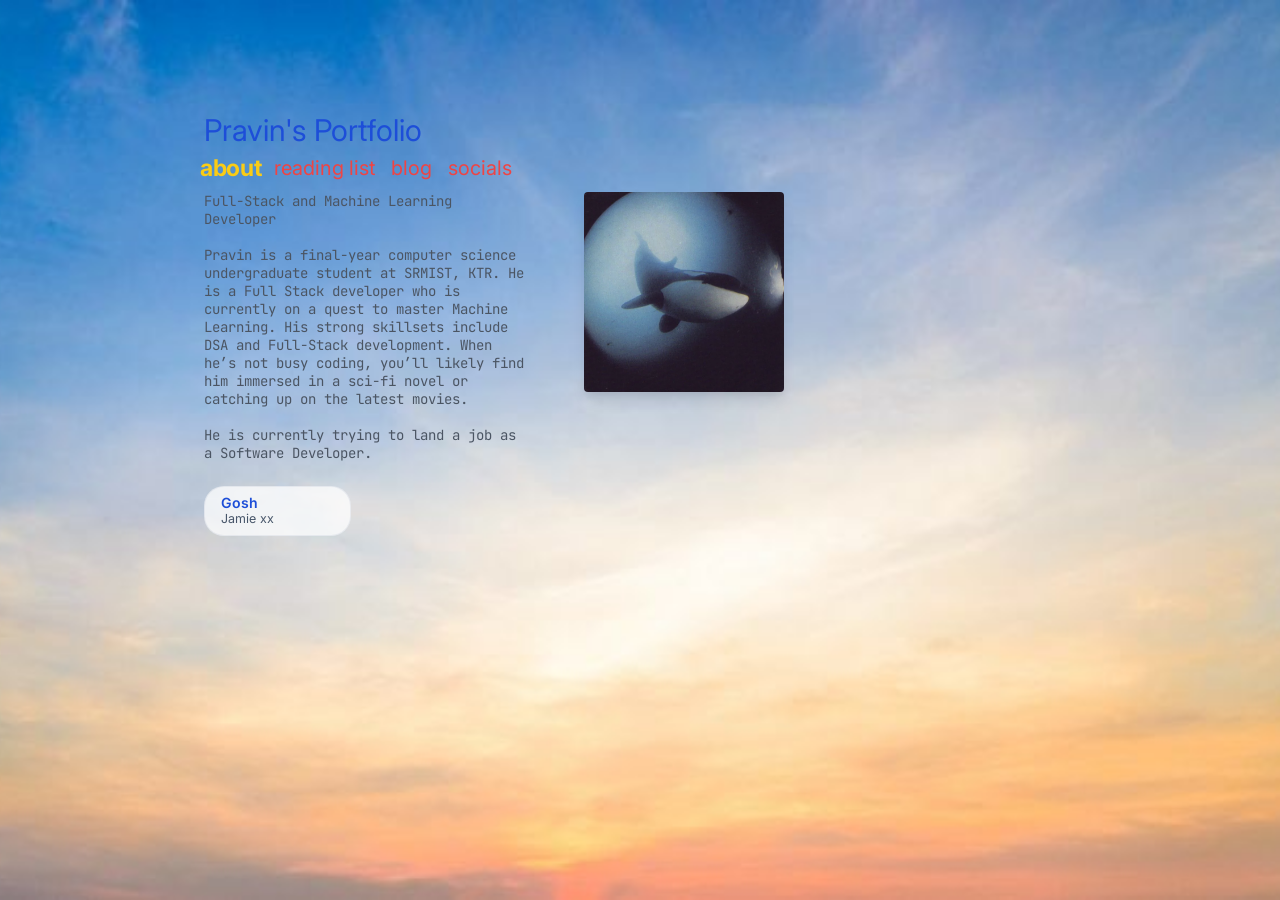
==== index.html @ 85bcf7b5 "inital commit" ====
<!DOCTYPE html>
<html lang="en">
<head>
    <meta charset="UTF-8">
    <meta name="viewport" content="width=device-width, initial-scale=1.0">
    <title>Pravin's Portfolio</title>
    <link rel="icon" type="image/png" href="assets/favicon.png">
    <link rel="stylesheet" href="style.css">
    <link rel="preconnect" href="https://fonts.googleapis.com">
    <link rel="preconnect" href="https://fonts.gstatic.com" crossorigin>
    <link href="https://fonts.googleapis.com/css2?family=Inter:wght@300;400;600;700&family=JetBrains+Mono:wght@400;500&display=swap" rel="stylesheet">
</head>
<body>
    <div class="layout-wrapper">
        <div class="layout-container">
            <!-- Header Section -->
            <header class="header">
                <div class="header-top">
                    <h1>Pravin's Portfolio</h1>
                    <button id="theme-toggle" class="theme-switcher" type="button" aria-label="Toggle day/night theme">
                        <span class="theme-icon">☀️</span>
                        <span class="theme-label">Day mode</span>
                    </button>
                    <div class="mobile-menu-btn">
                        <svg stroke="currentColor" fill="currentColor" stroke-width="0" viewBox="0 0 24 24" height="1em" width="1em" xmlns="http://www.w3.org/2000/svg"><g><path d="M20.437,19.937c0.276,0 0.5,0.224 0.5,0.5c0,0.276 -0.224,0.5 -0.5,0.5l-16.874,0.002c-0.276,-0 -0.5,-0.224 -0.5,-0.5c-0,-0.276 0.224,-0.5 0.5,-0.5l16.874,-0.002Z"></path><path d="M20.437,11.5c0.276,-0 0.5,0.224 0.5,0.5c0,0.276 -0.224,0.5 -0.5,0.5l-10,0.001c-0.276,-0 -0.5,-0.224 -0.5,-0.5c-0,-0.276 0.224,-0.5 0.5,-0.5l10,-0.001Z"></path><path d="M20.437,3.062c0.276,-0 0.5,0.224 0.5,0.5c0,0.276 -0.224,0.5 -0.5,0.5l-16.874,0.001c-0.276,-0 -0.5,-0.224 -0.5,-0.5c-0,-0.276 0.224,-0.5 0.5,-0.5l16.874,-0.001Z"></path></g></svg>
                    </div>
                </div>
                
                <nav class="nav-links">
                    <section class="nav-item nav-about"><a href="index.html"><button>about</button></a></section>
                    <section class="nav-item nav-reading"><a href="reading.html"><button>reading list</button></a></section>
                    <section class="nav-item nav-blog"><a href="blog.html"><button>blog</button></a></section>
                    <section class="nav-item nav-socials"><a href="socials.html"><button>socials</button></a></section>
                </nav>
            </header>

            <!-- Bio Section -->
            <section id="about" class="bio-section">
                <div class="bio-content">
                    <p>
                        Full-Stack and Machine Learning Developer<br><br>
                        Pravin is a final-year computer science undergraduate student at SRMIST, KTR. He is a Full Stack developer who is currently on a quest to master Machine Learning. His strong skillsets include DSA and Full-Stack development. When he’s not busy coding, you’ll likely find him immersed in a sci-fi novel or catching up on the latest movies.<br><br>
                        He is currently trying to land a job as a Software Developer.
                    </p>
                    
                    <div id="lastfm-widget" class="lastfm-widget">
                        <div class="lastfm-collapsed">
                            <span id="song-title" class="title">Loading...</span>
                            <span id="song-artist-collapsed" class="artist">...</span>
                        </div>
                        <div class="lastfm-expanded">
                            <img id="song-art" src="https://via.placeholder.com/64" alt="Album Art">
                            <div class="lastfm-details">
                                <span id="song-title-expanded" class="title">Loading...</span>
                                <span id="song-artist" class="artist">...</span>
                                <span id="song-album" class="album">...</span>
                            </div>
                        </div>
                    </div>
                </div>
                <div class="bio-image-wrapper">
                    <!-- Updated profile picture -->
                    <img src="assets/Haida.webp" alt="Profile Picture" class="bio-image shadow-lg">
                </div>
            </section>
            </main>
        </div>
    </div>

    <script src="script.js"></script>
</body>
</html>
---- style.css ----
:root {
    --bg-slate-200: #e2e8f0;
    --text-blue-700: #1d4ed8;
    --text-yellow-400: #facc15;
    --text-red-500: #ef4444;
    --text-slate-600: #475569;
    --text-gray-600: #4b5563;
    --title-color: #1d4ed8;
    --nav-color: #ef4444;
    --body-text-color: #4b5563;
    --secondary-text-color: #475569;

    --hover-purple-700: #7e22ce;
    --text-orange-400: #fb923c;
    --hover-orange-700: #c2410c;
    --text-blue-600: #2563eb;
    --hover-blue-800: #1e40af;

    /* Theme-specific */
    --sky-image: url('assets/sky-day.png');
    --sky-fallback: #bae6fd;
    --header-color: #1d4ed8;
    --card-bg: rgba(255, 255, 255, 0.75);
    --card-border: rgba(148, 163, 184, 0.15);
    --card-hover-bg: rgba(255, 255, 255, 0.95);
    --divider-color: #cbd5e1;
    --heading-color: #1e293b;
    --theme-toggle-bg: rgba(255, 255, 255, 0.85);
    --theme-toggle-border: rgba(30, 41, 59, 0.14);
    --theme-toggle-color: #1e293b;
    --menu-icon-color: #15803d;
    --surface-bg: var(--card-bg);
    --surface-border: var(--card-border);
    --surface-hover: var(--card-hover-bg);
    --link-color: var(--text-blue-600);
    --link-hover-color: var(--hover-blue-800);
    --button-text-color: var(--text-red-500);
    --button-hover-color: var(--text-slate-600);
}

[data-theme="night"] {
    --sky-image: url('assets/sky-night.png');
    --sky-fallback: #0f172a;

    /* Text Colors */
    --text-blue-700: #60a5fa;
    --text-yellow-400: #fde047;
    --text-red-500: #f87171;
    --text-slate-600: #94a3b8;
    --text-gray-600: #e2e8f0;
    --heading-color: #f8fafc;

    /* Cards & Containers */
    --card-bg: rgba(15, 23, 42, 0.7);
    --card-border: rgba(255, 255, 255, 0.12);
    --card-hover-bg: rgba(30, 41, 59, 0.85);
    --divider-color: rgba(255, 255, 255, 0.15);

    /* Hovers & Accents */
    --hover-purple-700: #c084fc;
    --text-orange-400: #fb923c;
    --hover-orange-700: #f97316;
    --text-blue-600: #38bdf8;
    --hover-blue-800: #7dd3fc;

    --header-color: #60a5fa;
    --theme-toggle-bg: rgba(15, 23, 42, 0.45);
    --theme-toggle-border: rgba(255, 255, 255, 0.18);
    --theme-toggle-color: #f8fafc;
    --menu-icon-color: #86efac;
    --surface-bg: var(--card-bg);
    --surface-border: var(--card-border);
    --surface-hover: var(--card-hover-bg);
    --link-color: var(--text-blue-600);
    --link-hover-color: var(--hover-blue-800);
    --button-text-color: var(--text-red-500);
    --button-hover-color: var(--text-slate-600);
}

[data-background-theme="sunrise"] {
    --text-blue-700: #1d4ed8;
    --text-yellow-400: #facc15;
    --text-red-500: #ef4444;
    --text-slate-600: #475569;
    --text-gray-600: #4b5563;
    --heading-color: #1e293b;
    --card-bg: rgba(255, 255, 255, 0.75);
    --card-border: rgba(148, 163, 184, 0.15);
    --card-hover-bg: rgba(255, 255, 255, 0.95);
    --divider-color: #cbd5e1;
    --header-color: #1d4ed8;
    --theme-toggle-bg: rgba(255, 255, 255, 0.85);
    --theme-toggle-border: rgba(30, 41, 59, 0.14);
    --theme-toggle-color: #1e293b;
    --menu-icon-color: #15803d;
    --surface-bg: var(--card-bg);
    --surface-border: var(--card-border);
    --surface-hover: var(--card-hover-bg);
    --link-color: #2563eb;
    --link-hover-color: #1e40af;
    --button-text-color: var(--text-red-500);
    --button-hover-color: #475569;
}

[data-background-theme="sunset"] {
    --text-blue-700: #f8fafc;
    --text-yellow-400: #fde047;
    --text-red-500: #fb7185;
    --text-slate-600: #cbd5e1;
    --text-gray-600: #e2e8f0;
    --heading-color: #ffffff;
    --card-bg: rgba(15, 23, 42, 0.82);
    --card-border: rgba(248, 250, 252, 0.2);
    --card-hover-bg: rgba(30, 41, 59, 0.95);
    --divider-color: rgba(248, 250, 252, 0.24);
    --header-color: #fff7cd;
    --theme-toggle-bg: rgba(15, 23, 42, 0.75);
    --theme-toggle-border: rgba(248, 250, 252, 0.20);
    --theme-toggle-color: #f8fafc;
    --menu-icon-color: #facc15;
    --surface-bg: var(--card-bg);
    --surface-border: var(--card-border);
    --surface-hover: var(--card-hover-bg);
    --link-color: #f8fafc;
    --link-hover-color: #fde047;
    --button-text-color: #f8fafc;
    --button-hover-color: #f59e0b;
}

[data-background-theme="night"] {
    --text-blue-700: #60a5fa;
    --text-yellow-400: #fde047;
    --text-red-500: #f87171;
    --text-slate-600: #94a3b8;
    --text-gray-600: #e2e8f0;
    --heading-color: #f8fafc;
    --card-bg: rgba(15, 23, 42, 0.7);
    --card-border: rgba(255, 255, 255, 0.12);
    --card-hover-bg: rgba(30, 41, 59, 0.85);
    --divider-color: rgba(255, 255, 255, 0.15);
    --header-color: #60a5fa;
    --theme-toggle-bg: rgba(15, 23, 42, 0.45);
    --theme-toggle-border: rgba(255, 255, 255, 0.18);
    --theme-toggle-color: #f8fafc;
    --menu-icon-color: #86efac;
    --surface-bg: var(--card-bg);
    --surface-border: var(--card-border);
    --surface-hover: var(--card-hover-bg);
    --link-color: #38bdf8;
    --link-hover-color: #7dd3fc;
    --button-text-color: var(--text-red-500);
    --button-hover-color: #f8fafc;
}

* {
    box-sizing: border-box;
    margin: 0;
    padding: 0;
    scroll-behavior: smooth;
}

body {
    font-family: 'Inter', sans-serif;
    background-image: var(--sky-image);
    background-size: cover;
    background-position: center;
    background-attachment: fixed;
    background-repeat: no-repeat;
    background-color: var(--sky-fallback);
    color: var(--body-text-color);
    min-height: 100vh;
    transition: background-color 0.5s ease, color 0.3s ease;
}

.layout-wrapper {
    width: 100%;
    min-height: 100vh;
}

.layout-container {
    width: 100%;
    max-width: 1000px;
    margin: 0 auto;
    height: 100%;
    position: relative;
    padding-top: 7rem;
    padding-left: 2rem;
    padding-right: 2rem;
}

@media (min-width: 1024px) {
    .layout-container {
        padding-left: 4rem;
        padding-right: 4rem;
    }
}

/* Header */
.header-top {
    display: flex;
    flex-wrap: wrap;
    justify-content: space-between;
    align-items: center;
    gap: 0.75rem;
    margin-bottom: 0.5rem;
}

.header-top h1 {
    color: var(--title-color);
    font-size: 1.875rem;
    /* text-3xl */
    line-height: 2.25rem;
    font-weight: 400;
    /* Assuming light/regular weight based on typical Tailwind defaults */
}

.mobile-menu-btn {
    display: block;
    color: var(--menu-icon-color);
    font-size: 1.875rem;
    cursor: pointer;
}

.theme-switcher {
    display: none;
    align-items: center;
    gap: 0.5rem;
    border: 1px solid var(--theme-toggle-border);
    background: var(--theme-toggle-bg);
    color: var(--theme-toggle-color);
    font-family: inherit;
    font-size: 0.9rem;
    padding: 0.55rem 0.85rem;
    border-radius: 9999px;
    cursor: pointer;
    transition: background-color 0.25s ease, color 0.25s ease, transform 0.2s ease;
}

.theme-switcher.visible {
    display: inline-flex;
}

.theme-switcher:hover {
    transform: translateY(-1px);
}

.theme-switcher .theme-icon {
    display: inline-flex;
    align-items: center;
    justify-content: center;
    width: 1.3rem;
    height: 1.3rem;
    font-size: 0.95rem;
}

@media (min-width: 1024px) {
    .mobile-menu-btn {
        display: none;
    }
}

/* Navigation */
.nav-links {
    display: none;
    /* hidden on mobile */
    margin-bottom: 1rem;
    flex-direction: column;
    gap: 0.5rem;
    padding-top: 1rem;
}

.nav-links.active {
    display: flex;
}

@media (min-width: 1024px) {
    .nav-links {
        display: flex;
        flex-direction: row;
        gap: 1rem;
        /* space-x-4 */
        padding-top: 0;
        margin-bottom: 0.25rem;
    }
}

.nav-item button {
    background: none;
    border: none;
    font-size: 1.25rem;
    cursor: pointer;
    transition: transform 0.25s ease, color 0.25s ease, font-weight 0.25s ease;
    font-family: inherit;
    color: var(--nav-color);
}

.nav-item.active button,
.nav-item button[aria-current="page"] {
    color: var(--text-yellow-400);
    font-weight: 700;
    transform: scale(1.15);
}

.nav-item button:hover {
    color: var(--button-hover-color);
}

/* Bio Section */
.bio-section {
    display: flex;
    flex-direction: column;
    margin-top: 0.75rem;
}

@media (min-width: 1024px) {
    .bio-section {
        flex-direction: row;
        align-items: flex-start;
        gap: 1.25rem;
        /* space-x-5 */
    }
}

.bio-content {
    width: 100%;
    color: var(--body-text-color);
    font-size: 0.875rem;
    /* text-sm */
    font-family: 'JetBrains Mono', monospace;
    display: flex;
    flex-direction: column;
    justify-content: flex-start;
}

@media (min-width: 1024px) {
    .bio-content {
        width: 20rem;
        /* w-80 */
        min-height: 20rem;
        /* h-80 */
    }
}

.bio-image-wrapper {
    display: none;
    /* Hidden on mobile */
    justify-content: center;
    align-items: center;
    padding-left: 2.5rem;
    padding-right: 2.5rem;
    margin-top: 1.25rem;
}

@media (min-width: 1024px) {
    .bio-image-wrapper {
        display: flex;
        /* Show on desktop */
        margin-top: 0;
    }
}

.bio-image {
    width: 200px;
    height: 200px;
    object-fit: cover;
    box-shadow: 0 10px 15px -3px rgba(0, 0, 0, 0.1), 0 4px 6px -2px rgba(0, 0, 0, 0.05);
    /* shadow-lg */
    border-radius: 4px;
}

/* LastFM Widget (Expandable on hover) */
.lastfm-widget {
    margin-top: 1.5rem;
    display: inline-flex;
    flex-direction: column;
    background: var(--surface-bg);
    border-radius: 20px;
    border: 1px solid var(--surface-border);
    transition: all 0.4s cubic-bezier(0.4, 0, 0.2, 1);
    font-family: 'Inter', sans-serif;
    align-self: flex-start;
    overflow: hidden;
    cursor: default;
}

.lastfm-collapsed {
    display: flex;
    flex-direction: column;
    justify-content: center;
    padding: 8px 16px;
    font-size: 0.85rem;
    color: var(--text-slate-600);
    transition: all 0.4s ease;
    max-height: 52px;
    opacity: 1;
}

.lastfm-collapsed .title {
    color: var(--text-blue-700);
    font-weight: 600;
    font-size: 0.88rem;
    line-height: 1.2;
}

.lastfm-collapsed .artist {
    color: var(--secondary-text-color);
    font-size: 0.78rem;
    line-height: 1.2;
}

.lastfm-expanded {
    display: flex;
    align-items: center;
    gap: 12px;
    padding: 0 16px;
    max-height: 0;
    opacity: 0;
    visibility: hidden;
    transition: all 0.4s cubic-bezier(0.4, 0, 0.2, 1);
}

.lastfm-expanded img {
    width: 48px;
    height: 48px;
    border-radius: 4px;
    box-shadow: 0 2px 4px rgba(0, 0, 0, 0.1);
    object-fit: cover;
}

.lastfm-details {
    display: flex;
    flex-direction: column;
    font-size: 0.8rem;
    color: var(--text-slate-600);
}

.lastfm-details .title {
    color: var(--text-blue-700);
    font-weight: 600;
    font-size: 0.9rem;
}

.lastfm-details .artist {
    color: var(--secondary-text-color);
}

.lastfm-details .album {
    font-size: 0.75rem;
    color: #94a3b8;
}

.lastfm-widget:hover {
    background: var(--surface-hover);
    border-color: var(--text-blue-600);
}

.lastfm-widget:hover .lastfm-collapsed {
    max-height: 0;
    opacity: 0;
    padding: 0 16px;
    visibility: hidden;
    margin: 0;
}

.lastfm-widget:hover .lastfm-expanded {
    max-height: 80px;
    opacity: 1;
    visibility: visible;
    padding: 12px 16px;
}

.lastfm-widget .highlight {
    color: var(--text-blue-700);
    font-weight: 600;
}

/* Divider for sections */
.divider {
    border: none;
    border-top: 1px dashed var(--divider-color);
    margin: 3rem 0;
}

/* Typography for generic sections */
h2 {
    color: var(--text-blue-700);
    font-size: 1.5rem;
    font-weight: 400;
    margin-bottom: 1.5rem;
}

/* Reading List */
.reading-section,
.blog-section {
    padding-top: 1rem;
}

.books-grid {
    display: flex;
    flex-wrap: wrap;
    gap: 20px;
}

.book-card {
    display: flex;
    flex-direction: column;
    gap: 12px;
    width: 150px;
}

.book-cover {
    width: 100%;
    aspect-ratio: 2 / 3;
    object-fit: cover;
    box-shadow: 0 4px 6px -1px rgba(0, 0, 0, 0.1);
}

.book-info h3 {
    font-size: 0.9rem;
    font-weight: 600;
    color: var(--heading-color);
    margin-bottom: 2px;
}

.book-info p {
    font-size: 0.8rem;
    color: var(--secondary-text-color);
}

/* Blog Section */
.blog-container {
    display: flex;
    flex-direction: column;
    gap: 2rem;
    max-width: 600px;
}

.blog-post {
    padding-bottom: 2rem;
    border-bottom: 1px solid var(--divider-color);
}

.blog-post:last-child {
    border-bottom: none;
    padding-bottom: 0;
}

.blog-post-date {
    font-size: 0.85rem;
    color: var(--secondary-text-color);
    margin-bottom: 8px;
    display: block;
    font-family: 'JetBrains Mono', monospace;
}

.blog-post-content h1,
.blog-post-content h2,
.blog-post-content h3 {
    margin: 16px 0 8px 0;
    color: #1e293b;
    font-size: 1.25rem;
}

.blog-post-content p {
    margin-bottom: 16px;
    color: var(--body-text-color);
    font-size: 0.9rem;
}

.blog-post-content a {
    color: var(--link-color);
    text-decoration: none;
}

.blog-post-content a:hover {
    color: var(--link-hover-color);
    text-decoration: underline;
}

/* Footer / Socials */
.footer {
    display: flex;
    justify-content: center;
    gap: 0.75rem;
    /* space-x-3 */
    margin-top: 1.25rem;
    padding-top: 1.25rem;
    padding-bottom: 1.25rem;
}

@media (min-width: 1024px) {
    .footer {
        justify-content: flex-start;
    }
}

.social-icon a {
    font-size: 1.5rem;
    /* text-2xl */
    display: inline-block;
    transition: all 0.1s ease-in-out;
}

.social-icon a:hover {
    transform: translateY(-4px) scale(1.1);
    /* hover:-translate-y-1 hover:scale-110 approx */
}

.social-icon.github a {
    color: #000;
}

.social-icon.github a:hover {
    color: var(--hover-purple-700);
}

.social-icon.leetcode a {
    color: var(--text-orange-400);
}

.social-icon.leetcode a:hover {
    color: var(--hover-orange-700);
}

.social-icon.linkedin a {
    color: var(--text-blue-600);
}

.social-icon.linkedin a:hover {
    color: var(--hover-blue-800);
}
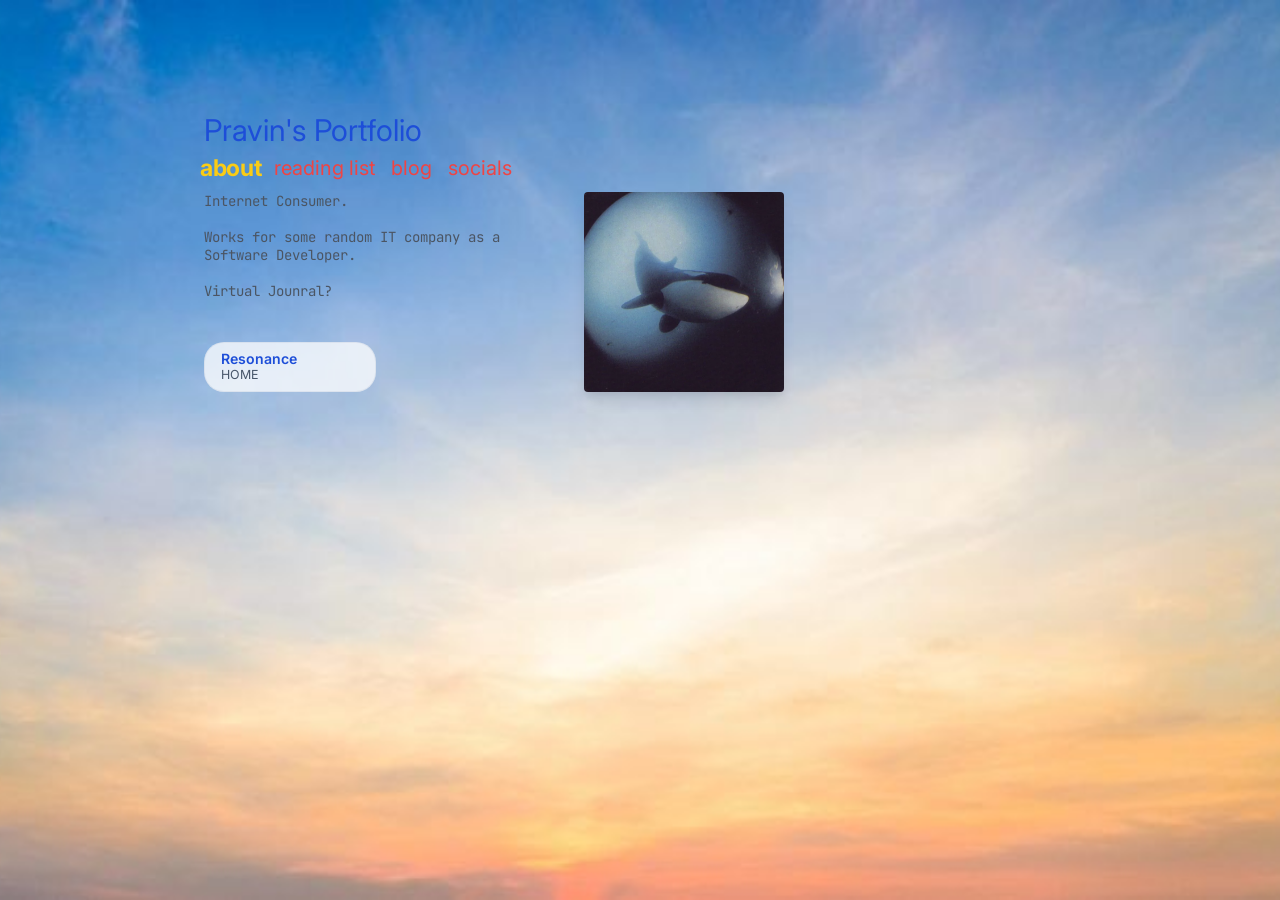
==== commit 0d998d73: "fixed section selection css missmatch & few css changes" ====
--- a/index.html
+++ b/index.html
@@ -34,14 +34,15 @@
                 </nav>
             </header>
 
-            <!-- Bio Section -->
-            <section id="about" class="bio-section">
-                <div class="bio-content">
+            <main id="page-content">
+                <!-- Bio Section -->
+                <section id="about" class="bio-section">
+                    <div class="bio-content">
                     <p>
-                        Full-Stack and Machine Learning Developer<br><br>
-                        Pravin is a final-year computer science undergraduate student at SRMIST, KTR. He is a Full Stack developer who is currently on a quest to master Machine Learning. His strong skillsets include DSA and Full-Stack development. When he’s not busy coding, you’ll likely find him immersed in a sci-fi novel or catching up on the latest movies.<br><br>
-                        He is currently trying to land a job as a Software Developer.
-                    </p>
+                         Internet Consumer.<br><br>
+                         Works for some random IT company as a Software Developer.<br><br>
+                         Virtual Jounral?<br><br>
+                      </p>
                     
                     <div id="lastfm-widget" class="lastfm-widget">
                         <div class="lastfm-collapsed">
--- a/style.css
+++ b/style.css
@@ -114,17 +114,20 @@
     --card-hover-bg: rgba(30, 41, 59, 0.95);
     --divider-color: rgba(248, 250, 252, 0.24);
     --header-color: #fff7cd;
-    --theme-toggle-bg: rgba(15, 23, 42, 0.75);
-    --theme-toggle-border: rgba(248, 250, 252, 0.20);
-    --theme-toggle-color: #f8fafc;
-    --menu-icon-color: #facc15;
-    --surface-bg: var(--card-bg);
-    --surface-border: var(--card-border);
-    --surface-hover: var(--card-hover-bg);
+    --theme-toggle-bg: rgba(255, 255, 255, 0.85);
+    --theme-toggle-border: rgba(30, 41, 59, 0.14);
+    --theme-toggle-color: #1e293b;
+    --menu-icon-color: #15803d;
+    --surface-bg: rgba(255, 255, 255, 0.75);
+    --surface-border: rgba(148, 163, 184, 0.15);
+    --surface-hover: rgba(255, 255, 255, 0.95);
     --link-color: #f8fafc;
     --link-hover-color: #fde047;
     --button-text-color: #f8fafc;
     --button-hover-color: #f59e0b;
+    --text-gray-600: #374151;
+    --secondary-text-color: #4b5563;
+    --text-blue-700: #1d4ed8;
 }
 
 [data-background-theme="night"] {
@@ -172,6 +175,15 @@
     transition: background-color 0.5s ease, color 0.3s ease;
 }
 
+#page-content {
+    opacity: 1;
+    transition: opacity 0.24s ease;
+}
+
+#page-content.fade-out {
+    opacity: 0;
+}
+
 .layout-wrapper {
     width: 100%;
     min-height: 100vh;
@@ -289,9 +301,15 @@
     border: none;
     font-size: 1.25rem;
     cursor: pointer;
-    transition: transform 0.25s ease, color 0.25s ease, font-weight 0.25s ease;
+    transition: transform 0.25s ease, color 0.25s ease, font-weight 0.25s ease, box-shadow 0.25s ease;
     font-family: inherit;
     color: var(--nav-color);
+    outline: none;
+}
+
+.nav-item button:focus-visible {
+    outline: none;
+    box-shadow: 0 0 0 3px rgba(250, 204, 21, 0.22);
 }
 
 .nav-item.active button,
@@ -299,6 +317,11 @@
     color: var(--text-yellow-400);
     font-weight: 700;
     transform: scale(1.15);
+}
+
+.nav-item.active button:hover,
+.nav-item button[aria-current="page"]:hover {
+    color: var(--text-yellow-400);
 }
 
 .nav-item button:hover {
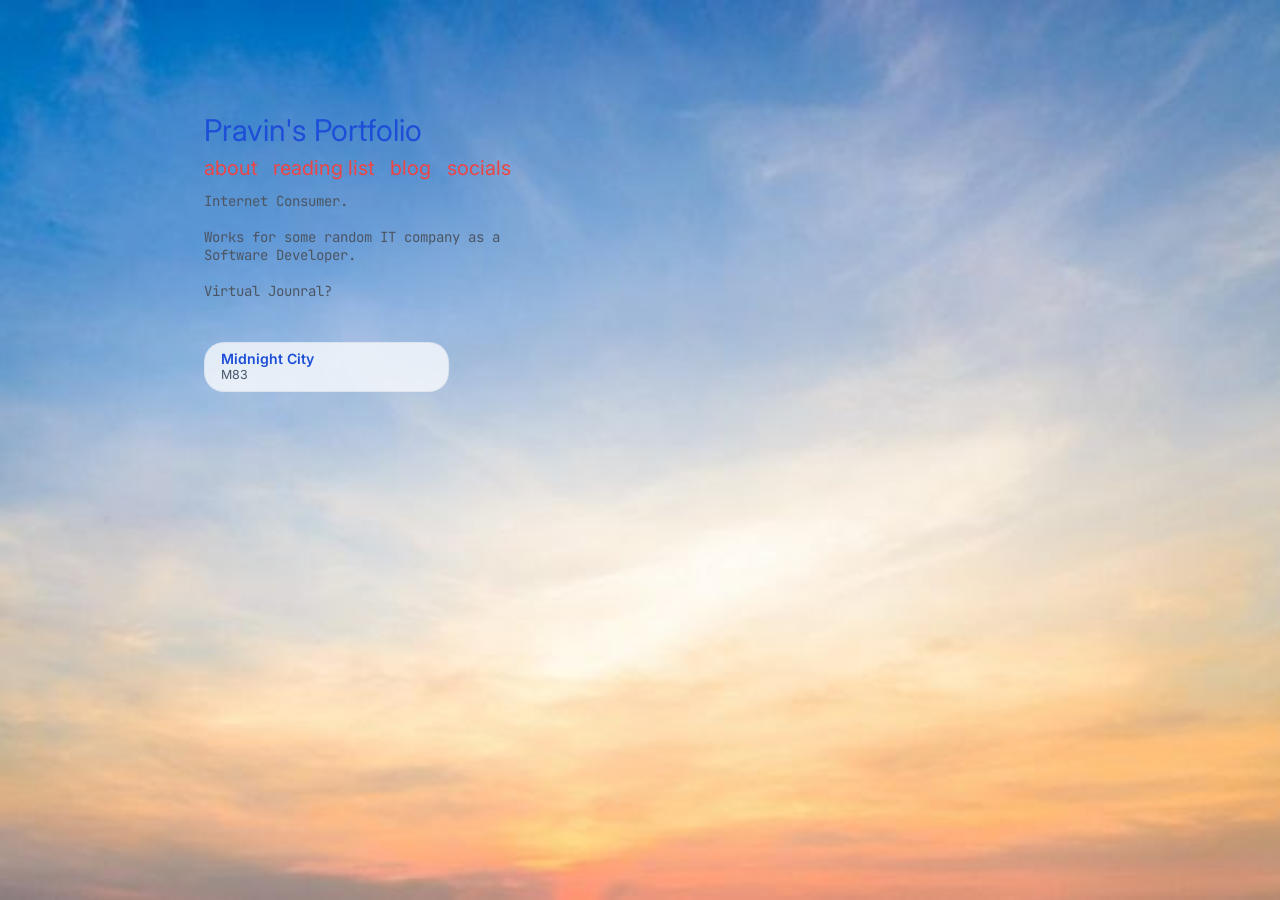
==== commit f47348a0: "pretty page endpoints" ====
--- a/index.html
+++ b/index.html
@@ -27,10 +27,10 @@
                 </div>
                 
                 <nav class="nav-links">
-                    <section class="nav-item nav-about"><a href="index.html"><button>about</button></a></section>
-                    <section class="nav-item nav-reading"><a href="reading.html"><button>reading list</button></a></section>
-                    <section class="nav-item nav-blog"><a href="blog.html"><button>blog</button></a></section>
-                    <section class="nav-item nav-socials"><a href="socials.html"><button>socials</button></a></section>
+                    <section class="nav-item nav-about"><a href="/"><button>about</button></a></section>
+                    <section class="nav-item nav-reading"><a href="/reading"><button>reading list</button></a></section>
+                    <section class="nav-item nav-blog"><a href="/blog"><button>blog</button></a></section>
+                    <section class="nav-item nav-socials"><a href="/socials"><button>socials</button></a></section>
                 </nav>
             </header>
 
--- a/style.css
+++ b/style.css
@@ -383,6 +383,7 @@
 }
 
 .bio-image {
+    display: none;
     width: 200px;
     height: 200px;
     object-fit: cover;
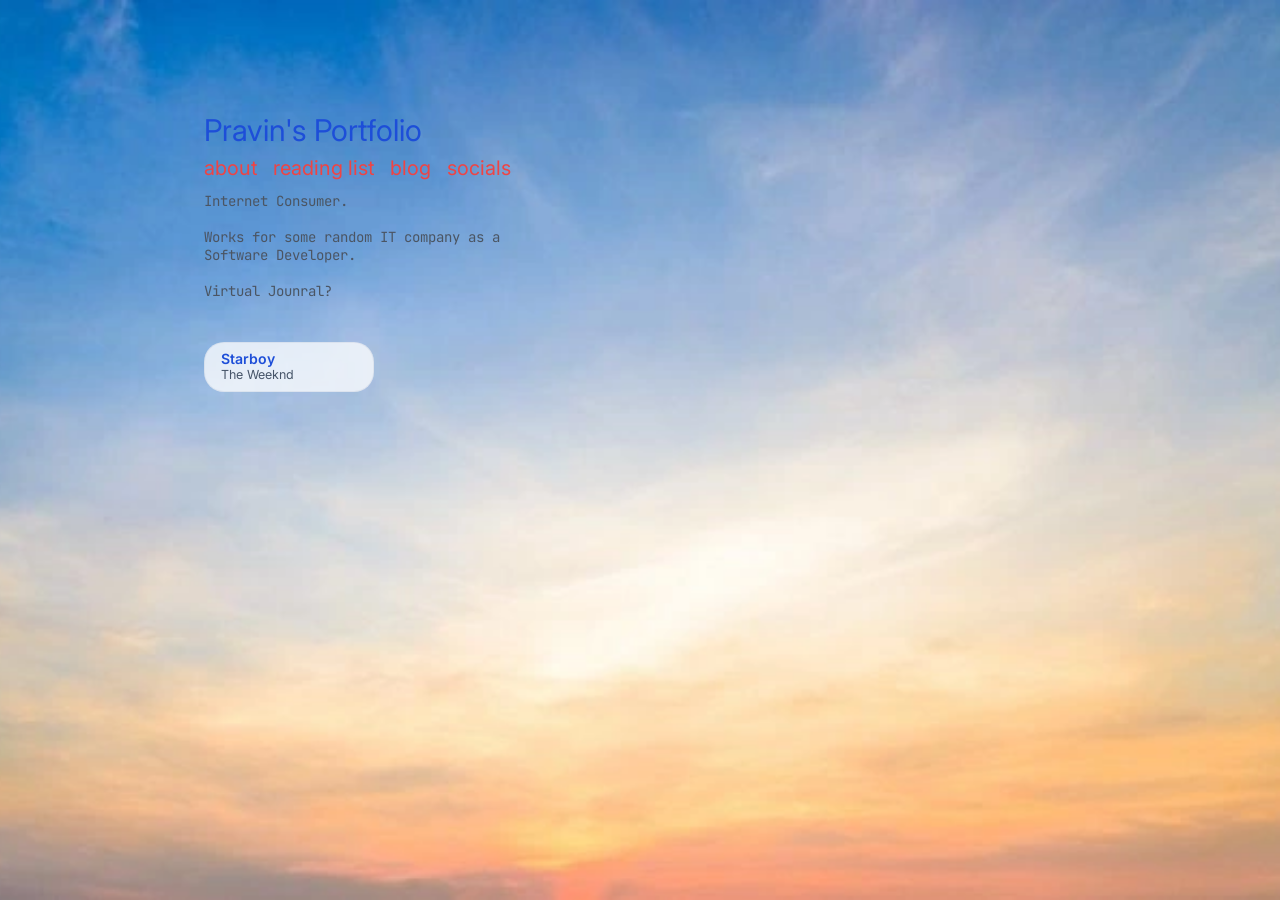
==== commit a190e433: "page speed and image comrpession" ====
--- a/index.html
+++ b/index.html
@@ -4,11 +4,15 @@
     <meta charset="UTF-8">
     <meta name="viewport" content="width=device-width, initial-scale=1.0">
     <title>Pravin's Portfolio</title>
-    <link rel="icon" type="image/png" href="assets/favicon.png">
+    <link rel="icon" type="image/webp" href="assets/favicon.webp">
     <link rel="stylesheet" href="style.css">
     <link rel="preconnect" href="https://fonts.googleapis.com">
     <link rel="preconnect" href="https://fonts.gstatic.com" crossorigin>
-    <link href="https://fonts.googleapis.com/css2?family=Inter:wght@300;400;600;700&family=JetBrains+Mono:wght@400;500&display=swap" rel="stylesheet">
+    <link rel="preload" as="style" href="https://fonts.googleapis.com/css2?family=Inter:wght@300;400;600;700&family=JetBrains+Mono:wght@400;500&display=swap">
+    <link rel="stylesheet" href="https://fonts.googleapis.com/css2?family=Inter:wght@300;400;600;700&family=JetBrains+Mono:wght@400;500&display=swap" media="print" onload="this.media='all'">
+    <noscript>
+        <link rel="stylesheet" href="https://fonts.googleapis.com/css2?family=Inter:wght@300;400;600;700&family=JetBrains+Mono:wght@400;500&display=swap">
+    </noscript>
 </head>
 <body>
     <div class="layout-wrapper">
--- a/style.css
+++ b/style.css
@@ -17,7 +17,7 @@
     --hover-blue-800: #1e40af;
 
     /* Theme-specific */
-    --sky-image: url('assets/sky-day.png');
+    --sky-image: url('assets/sky-day.webp');
     --sky-fallback: #bae6fd;
     --header-color: #1d4ed8;
     --card-bg: rgba(255, 255, 255, 0.75);
@@ -39,7 +39,7 @@
 }
 
 [data-theme="night"] {
-    --sky-image: url('assets/sky-night.png');
+    --sky-image: url('assets/sky-night.webp');
     --sky-fallback: #0f172a;
 
     /* Text Colors */
@@ -478,6 +478,24 @@
     border-color: var(--text-blue-600);
 }
 
+.live-indicator {
+    display: inline-block;
+    width: 8px;
+    height: 8px;
+    background-color: #22c55e;
+    border-radius: 50%;
+    margin-right: 6px;
+    margin-bottom: 1px;
+    box-shadow: 0 0 8px #22c55e;
+    animation: pulse-green 2s infinite;
+}
+
+@keyframes pulse-green {
+    0% { transform: scale(0.95); box-shadow: 0 0 0 0 rgba(34, 197, 94, 0.7); }
+    70% { transform: scale(1); box-shadow: 0 0 0 6px rgba(34, 197, 94, 0); }
+    100% { transform: scale(0.95); box-shadow: 0 0 0 0 rgba(34, 197, 94, 0); }
+}
+
 .lastfm-widget:hover .lastfm-collapsed {
     max-height: 0;
     opacity: 0;
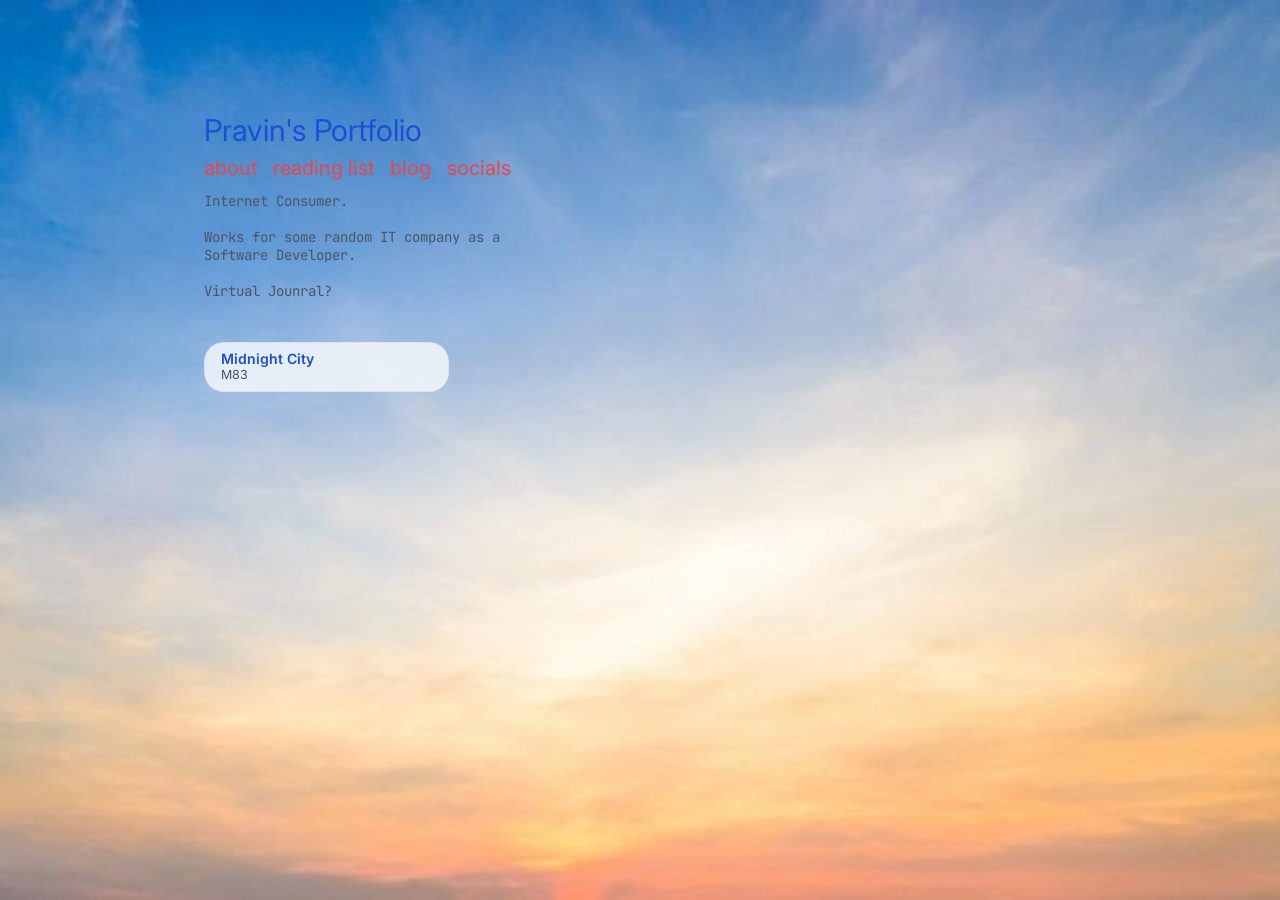
==== commit b1af5d7c: "lcp improvement" ====
--- a/index.html
+++ b/index.html
@@ -72,6 +72,6 @@
         </div>
     </div>
 
-    <script src="script.js"></script>
+    <script src="script.js" defer></script>
 </body>
 </html>
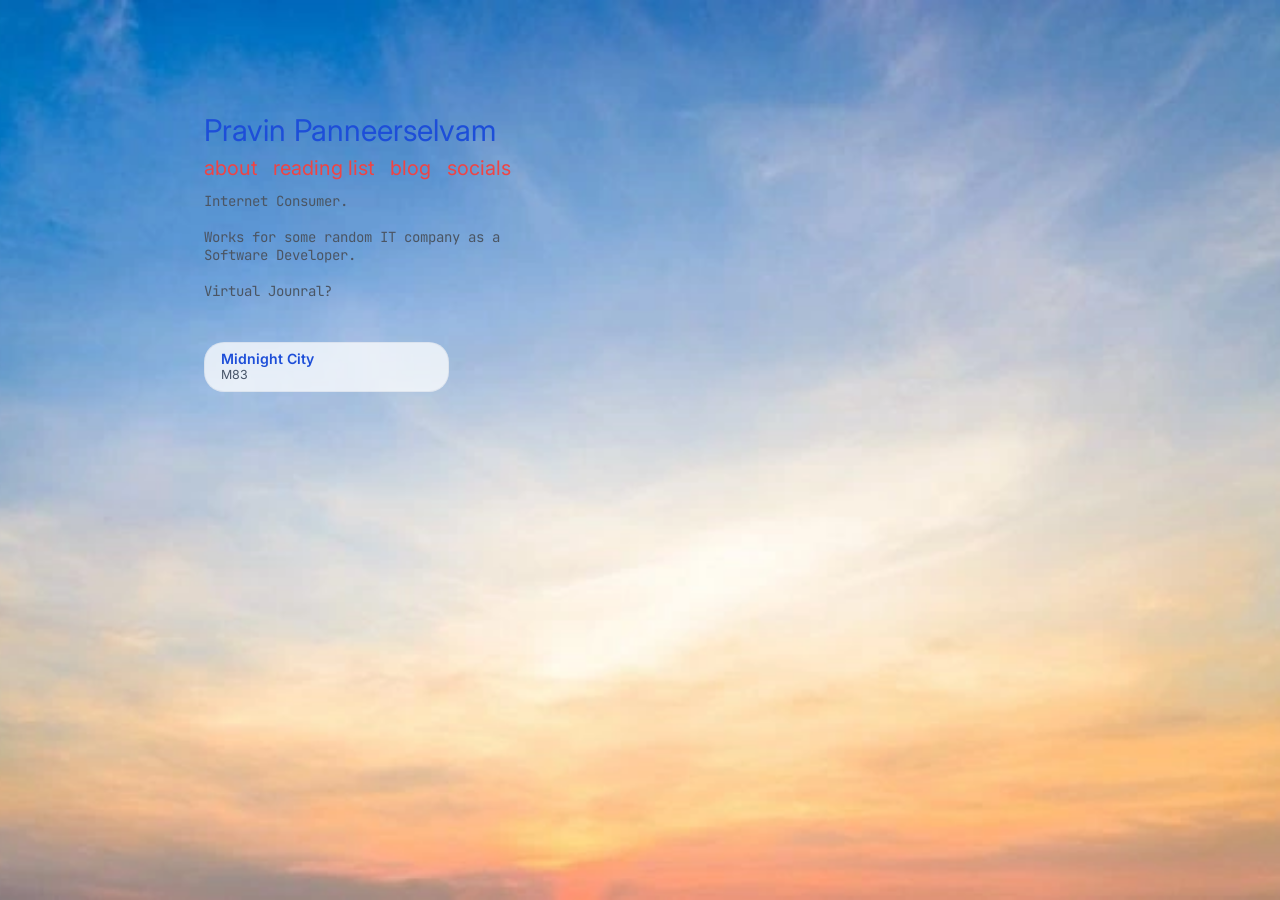
==== commit c8c5b916: "title change" ====
--- a/index.html
+++ b/index.html
@@ -20,7 +20,7 @@
             <!-- Header Section -->
             <header class="header">
                 <div class="header-top">
-                    <h1>Pravin's Portfolio</h1>
+                    <h1>Pravin Panneerselvam</h1>
                     <button id="theme-toggle" class="theme-switcher" type="button" aria-label="Toggle day/night theme">
                         <span class="theme-icon">☀️</span>
                         <span class="theme-label">Day mode</span>
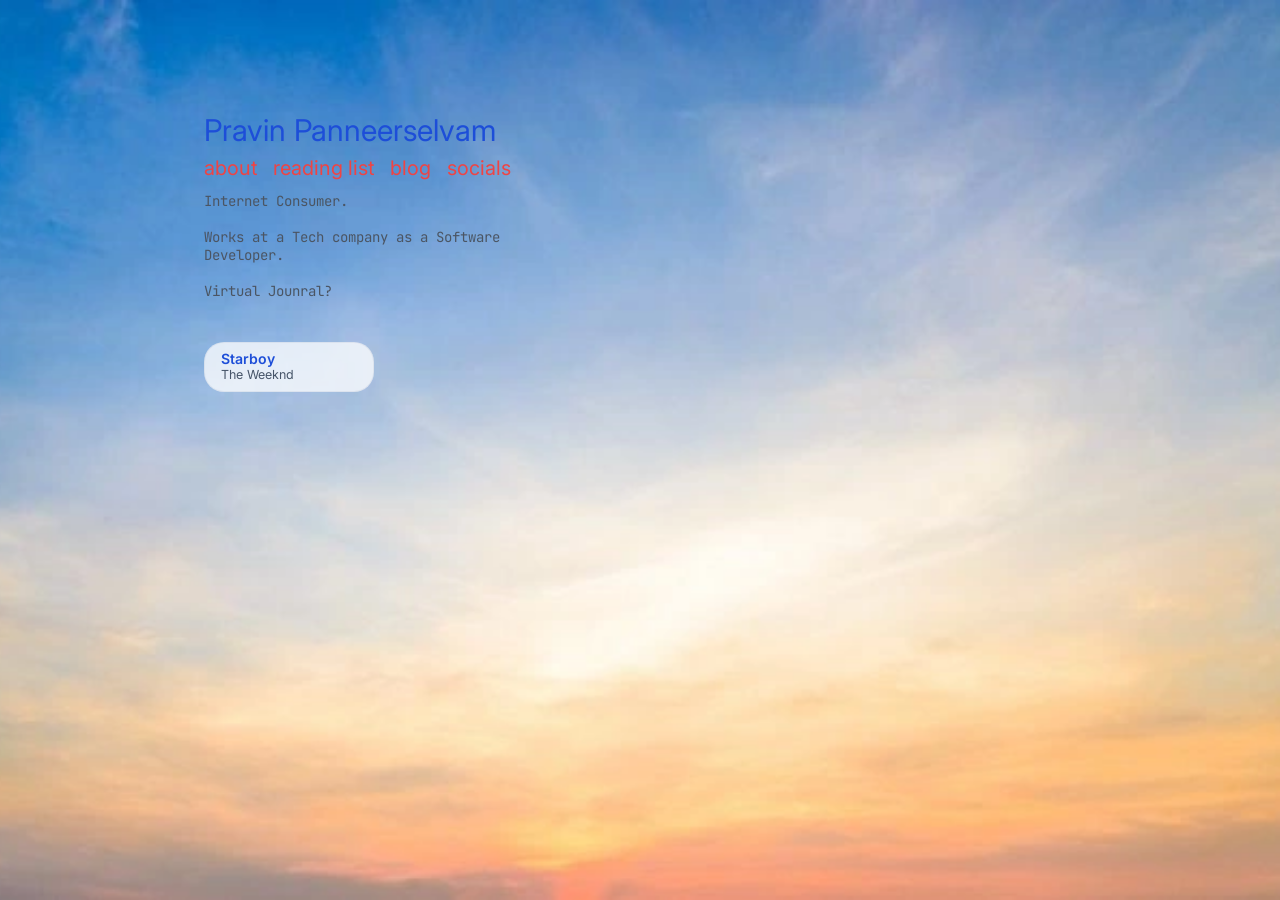
==== commit 724e049e: "social changes" ====
--- a/index.html
+++ b/index.html
@@ -44,7 +44,7 @@
                     <div class="bio-content">
                     <p>
                          Internet Consumer.<br><br>
-                         Works for some random IT company as a Software Developer.<br><br>
+                         Works at a Tech company as a Software Developer.<br><br>
                          Virtual Jounral?<br><br>
                       </p>
                     
--- a/style.css
+++ b/style.css
@@ -664,6 +664,12 @@
     color: var(--hover-orange-700);
 }
 
+.social-icon.letterboxd img {
+    display: block;
+    width: 1em;
+    height: 1em;
+}
+
 .social-icon.linkedin a {
     color: var(--text-blue-600);
 }
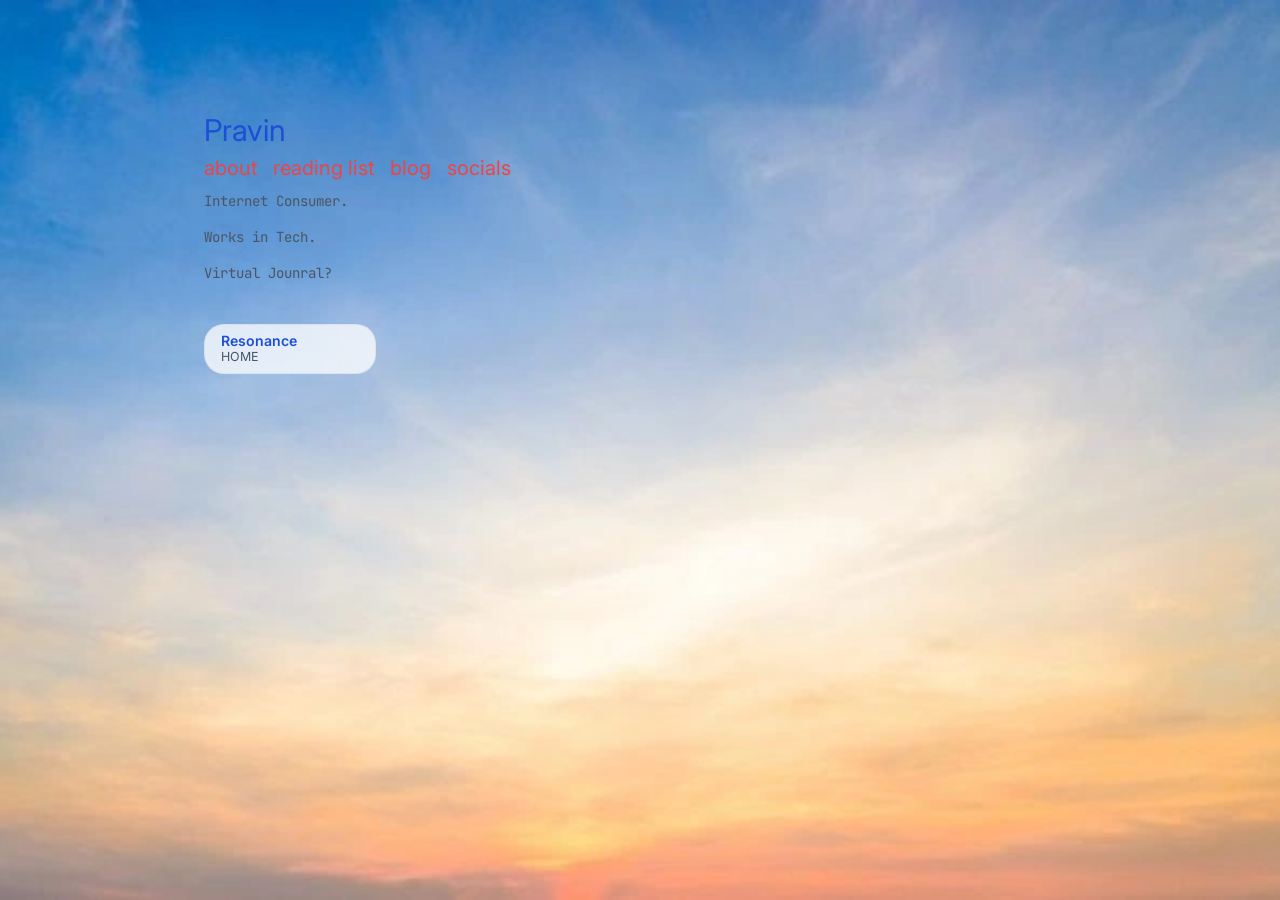
==== commit 4e3e4df7: "name change" ====
--- a/index.html
+++ b/index.html
@@ -20,7 +20,7 @@
             <!-- Header Section -->
             <header class="header">
                 <div class="header-top">
-                    <h1>Pravin Panneerselvam</h1>
+                    <h1>Pravin</h1>
                     <button id="theme-toggle" class="theme-switcher" type="button" aria-label="Toggle day/night theme">
                         <span class="theme-icon">☀️</span>
                         <span class="theme-label">Day mode</span>
@@ -44,7 +44,7 @@
                     <div class="bio-content">
                     <p>
                          Internet Consumer.<br><br>
-                         Works at a Tech company as a Software Developer.<br><br>
+                         Works in Tech.<br><br>
                          Virtual Jounral?<br><br>
                       </p>
                     
